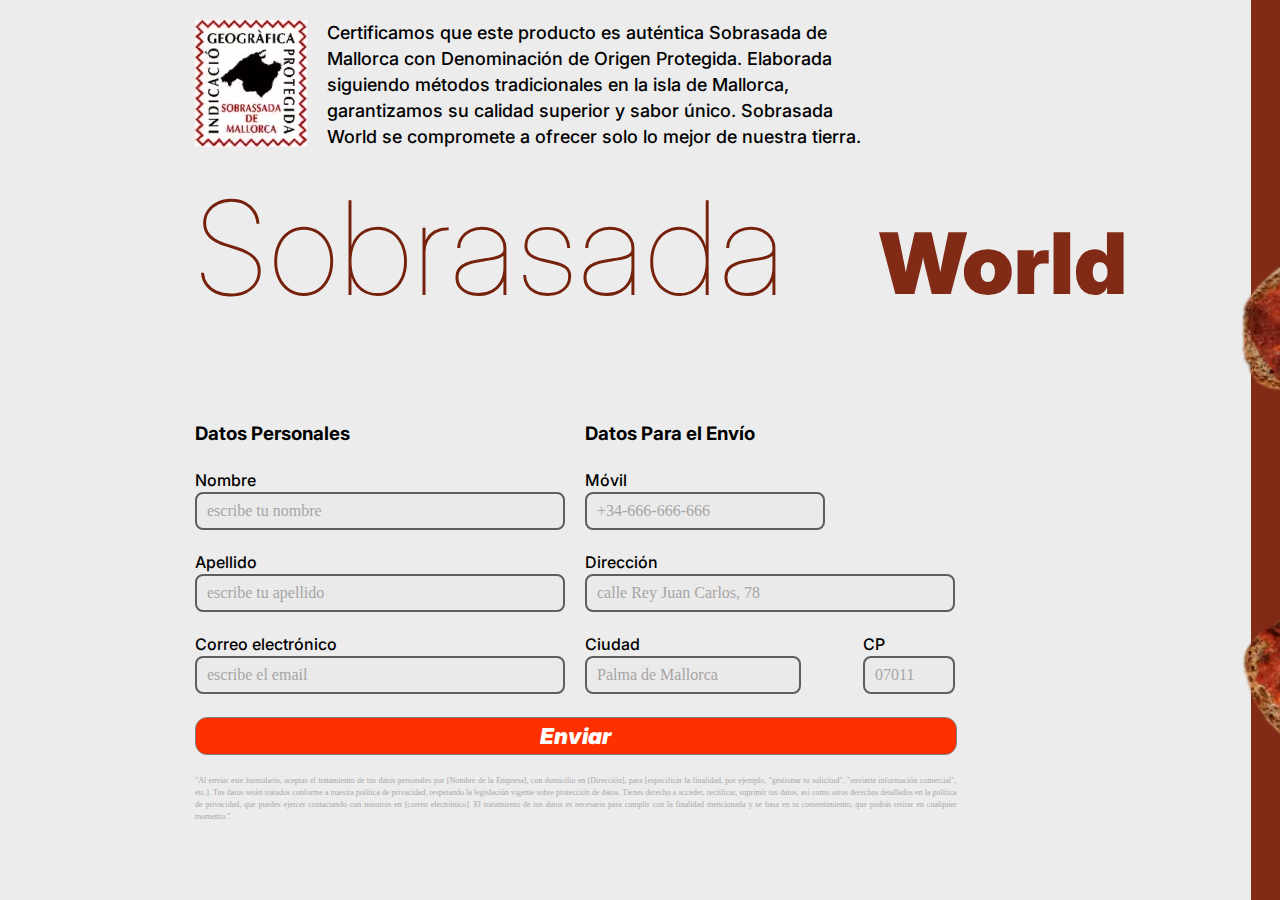
==== landingUno.html @ dc149228 "Página 2 terminada" ====
<!DOCTYPE html>
<html lang="es">
	<head>
		<meta charset="utf-8" />
		<meta name="viewport" content="width=device-width, initial-scale=1" />
		<!-- SEO = Básico -->
		<!-- Cada página del sitio tiene que ser diferente el título y la descripción -->
		<title>
			Sobrasada World: Auténtica Sobrasada Mallorquina | Formulario
		</title>
		<meta
			name="description"
			content="Descubre la auténtica sobrasada de Mallorca. Pedidos online, envíos internacionales. Sabor tradicional y calidad premium garantizados. ¡Prueba la esencia de Mallorca!"
		/>
		<meta name="keywords" content="" />

		<!-- Etiquetas Open Graph y Twitter Card, para crear el SEO de Redes Sociales -->
		<meta property="og:title" content="Título de tu página" />
		<meta property="og:description" content="Descripción de tu página" />
		<meta
			property="og:image"
			content="URL de la imagen que quieres mostrar en las redes sociales"
		/>
		<meta property="og:url" content="URL de tu página" />
		<meta property="og:type" content="website" />
		<meta name="twitter:card" content="summary_large_image" />
		<meta name="twitter:title" content="Título de tu página" />
		<meta name="twitter:description" content="Descripción de tu página" />
		<meta
			name="twitter:image"
			content="URL de la imagen que quieres mostrar en Twitter"
		/>

		<!-- App Web, inidicar al navegador que elementos mostrar en un JSON -->
		<link rel="manifest" href="site.webmanifest" />
		<!-- icono de acceso para IOS -->
		<link rel="apple-touch-icon" href="icon.png" />
		<!-- Recordar que favicon.ico tiene que estar en el directorio inicial -->

		<!-- links de estilos -->
		<!-- <link rel="stylesheet" href="css/style.css" /> -->
		<link rel="stylesheet" href="/css/styleForm.css" />

		<!-- Se cambia el tema de algunos navegadores -->
		<meta name="theme-color" content="#fafafa" />
		<!-- Código de las plataformas de Análisis -->
		<script></script>
		<!-- Scripts a cargar antes de la renderización -->
		<script src="preloader.js"></script>
	</head>
	<body inter-body>
		<div class="container">
			<header class="certificate">
				<img
					src="/img/desktop/sello.avif"
					alt="imagen certificado"
					class="sello-certificado"
					id="selloCertificado"
				/>
				<p class="certificado__texto inter-body" id="certificadoTexto">
					Certificamos que este producto es auténtica Sobrasada de
					Mallorca con Denominación de Origen Protegida. Elaborada
					siguiendo métodos tradicionales en la isla de Mallorca,
					garantizamos su calidad superior y sabor único. Sobrasada
					World se compromete a ofrecer solo lo mejor de nuestra
					tierra.
				</p>
			</header>

			<!-- <main class="main__content" id="main__content"> -->

			<img
				src="/img/desktop/sobrasada-arriba 1.avif"
				alt="imagen de pan con sobrasada"
				class="content__image-uno"
				id="contentImageUno"
			/>
			<h1 class="main__title inter-light" id="mainTitle">Sobrasada</h1>
			<h2 class="main__subtitle inter-bold" id="mainSubtitle">World</h2>
			<img
				src="/img/desktop/sobrasada-abajo 1.avif"
				alt="imagen de pan con sobrasada"
				class="content__image-dos"
				id="contentImageDos"
			/>

			<section class="discount__offer-month" id="discountText">

				<h4 class="discount__offer-number inter-bold" id="discountOfferNumber">50%</h4>
				<p class="discount__offer-text inter-bold" id="discountOfferText">Fecha Límite</p>

			</section>

			<form action=".php" method="get" class="main__form" id="mainForm">
				<section class="form__personal-data" id="formPersonalData">
					<h3
						class="personal__data-title inter-body"
						id="personalDataTitle"
					>
						Datos Personales
					</h3>
					<section class="data__name" id="dataName">
						<label
							for="name"
							id="nameLabel"
							class="data__name-label inter-body"
							>Nombre</label
						>
						<input
							type="text"
							class="data__name-input"
							id="nameInput"
							name="name"
							placeholder="escribe tu nombre"
							pattern="^[a-zA-Zà-ÿÀ-Ÿ '-]+$"
							maxlength="25"
							required
						/>
					</section>

					<section class="data__lastname" id="dataLastname">
						<label
							for="name"
							id="lastnameLabel"
							class="data__lastname-label inter-body"
							>Apellido</label
						>
						<input
							type="text"
							class="data__lastname-input"
							id="lastnameInput"
							name="lastname"
							placeholder="escribe tu apellido"
							pattern="^[a-zA-Zà-ÿÀ-Ÿ '-]+$"
							maxlength="40"
							required
						/>
					</section>

					<section class="data__email" id="dataEmail">
						<label
							for="email"
							id="emailLabel"
							class="data__email-label inter-body"
							>Correo electrónico</label
						>
						<input
							type="email"
							class="data__email-input"
							id="emailInput"
							name="email"
							placeholder="escribe el email"
							pattern="[a-z0-9._%+-]+@[a-z0-9.-]+\.[a-z]{2,}$"
							maxlength="50"
							required
						/>
					</section>
				</section>

				<section class="form__shipping-data" id="formShippingData">
					<h3
						class="shipping__data-title inter-body"
						id="shippingDataTitle"
					>
						Datos Para el Envío
					</h3>
					<section class="data__movil" id="dataMovil">
						<label
							for="movil"
							id="movilLabel"
							class="data__movil-label inter-body"
							>Móvil</label
						>
						<input
							type="tel"
							class="data__movil-input"
							id="movilInput"
							name="movil"
							placeholder="+34-666-666-666"
							pattern="^\+?\d{0,2}?[-.\s]?\(?\d{3}\)?[-.\s]?\d{3}[-.\s]?\d{4}$"
							maxlength="12"
							required
						/>
					</section>

					<section class="data__adress" id="dataAdress">
						<label
							for="adress"
							id="adressLabel"
							class="data__adress-label inter-body"
							>Dirección</label
						>
						<input
							type="text"
							class="data__adress-input"
							id="adressInput"
							name="adress"
							placeholder="calle Rey Juan Carlos, 78"
							pattern="^[a-zA-Z0-9\s,.'-]{3,}$"
							maxlength="50"
							required
						/>
					</section>

					<section class="data__city-pc" id="dataCityPc">
						<div class="data__city" id="dataCity">
							<label
								for="city"
								id="cityLabel"
								class="data__city-label inter-body"
								>Ciudad</label
							>
							<input
								type="text"
								class="data__city-input"
								id="cityInput"
								name="city"
								placeholder="Palma de Mallorca"
								pattern="^[a-zA-Zà-ÿÀ-Ÿ '-]+$"
								maxlength="25"
								required
							/>
						</div>
						<div class="data__pc" id="dataPc">
							<label
								for="Pc"
								id="pcLabel"
								class="data__pc-label inter-body"
								>CP</label
							>
							<input
								type="number"
								class="data__pc-input"
								id="pcInput"
								name="pc"
								placeholder="07011"
								pattern="^[a-zA-Z0-9\s]{3,10}$"
								maxlength="7"
								required
							/>
						</div>
					</section>
				</section>

				<section class="form__btn-text" id="formBtnText">
					<button class="form__btn inter-body" id="formBtn">
						Enviar
					</button>
					<p class="form__text-data" id="formTextData">
						"Al enviar este formulario, aceptas el tratamiento de
						tus datos personales por [Nombre de la Empresa], con
						domicilio en [Dirección], para [especificar la
						finalidad, por ejemplo, "gestionar tu solicitud",
						"enviarte información comercial", etc.]. Tus datos serán
						tratados conforme a nuestra política de privacidad,
						respetando la legislación vigente sobre protección de
						datos. Tienes derecho a acceder, rectificar, suprimir
						tus datos, así como otros derechos detallados en la
						política de privacidad, que puedes ejercer contactando
						con nosotros en [correo electrónico]. El tratamiento de
						tus datos es necesario para cumplir con la finalidad
						mencionada y se basa en tu consentimiento, que podrás
						retirar en cualquier momento."
					</p>
				</section>
			</form>

			<div class="main__color" id="mainColor"></div>
		</div>
		<script src="/js/main.js"></script>
	</body>
</html>
---- css/style.css ----
/* *********************************** */
@import url(normalize.min.css);
@import url(reset.css);
@import url("https://fonts.googleapis.com/css2?family=Inter:wght@100..900&display=swap");

/* *********************************** */
/* *** ESTILOS GENERALES *** */
/* *********************************** */

/* Tipografía */
@font-face {
	font-family: "";
	src: url("") format("woff2"), url("") format("woff");
}


/* <uniquifier>: Use a unique and descriptive class name
<weight>: Use a value from 100 to 900 */

.inter-body {
	font-family: "Inter", sans-serif;
	font-weight: 500;
	font-style: normal;
}

.inter-light {
	font-family: "Inter", sans-serif;
	font-weight: 100;
	font-style: normal;
}

.inter-bold {
	font-family: "Inter", sans-serif;
	font-weight: 900;
	font-style: normal;
}

/* ******************************** */

/* Colores */

/* ******************************** */

:root {
	--btn-color: #ff3000;
	--body-color: #ececec;
	--title-color: #75210b;
	--subtitle-color: #812b17;
	--text-button: #fff;
	--banda-color: #812b17;
	--text-color: #000;
}

body {
	height: 100vh;
	background-color: var(--body-color);
}
.container {
	display: grid;
	grid-template-columns: [certificate]auto [main]7.5rem [secondaryText]auto [asideLeft]auto [asideBread]21.25rem [asideRight]auto;
  	grid-template-rows: auto auto auto auto 4.0625rem 4.0625rem;
	gap: 10px;

	width: 100%;
	height: 100%;
	/* padding-left: 12.1875rem; */
}

.certificate {
	display: grid;
    grid-template-columns: auto auto auto;
    gap: 30px;
    padding-top: 20px;
    grid-column: 1 / 4;
    grid-row: 1 / 2;
    width: fit-content;
	padding-left: 30px;
}

.certificado__texto{
  width: 33.75rem;
  padding-bottom: 20px;
}

.content__image-uno{
  grid-column: 1 / 4;
  grid-row: 2 / 3;
  padding-left: 12.1875rem;
  
}

.content__image-dos{
  grid-column: 1 / 3;
  grid-row: 4 / 5;
  padding-left: 12.1875rem;
}

.main__title{
  grid-column: 1 / 3;
  grid-row: 3 / 4;

  text-align: center;
  font-size: 130.411px;
  color: var(--title-color);
  line-height: 1;
  align-self: end;
  padding-bottom: 5px;
  letter-spacing: 3px;
  padding-left: 12.1875rem;
}

.main__subtitle{
	grid-column: 3 / 4;
	grid-row: 3 / 4;
	font-size: 5.3125rem;
	color: var(--subtitle-color);
	line-height: 1.2;
	align-self: end;
	text-align: center;
	padding-bottom: 5px;
	letter-spacing: 3px;
}
.main__content-secondary {
	grid-column: 3 / 4;
  	grid-row: 4 / 7;

  	width: 21.25rem;
	text-align: center;
	line-height: 1.4;
}


.main__color {
	grid-column: 5 / 6;
	grid-row: 1 / -1;

	background-color: var(--banda-color);
}

/* .main__image-bread {
	grid-column: 4 / 7;
	grid-row: 3 / 7;
	transform: rotate(180deg);
} */

.main__image-bread2{
	grid-column: 4 / 7;
	grid-row: 1 / 5;
}

p{
	color: black;
  	font-size: 1.125rem;
}

.content__btn {
	display: grid;
	justify-items: center;
	grid-column: 1 / 3;
	grid-row: 5 / 6;
  	padding-top: 20px;
	padding-left: 12.1875rem;

	.btn__discount {
		display: block;
		width: 80%;
		padding: 0.625rem 1.25rem;
		border-radius: 12px;
		color: var(--text-button);
    	font-size: 1.375rem;
    	font-weight: 900;
		background-color: var(--btn-color);
		text-align: center;
		font-style: italic;
		transition: all 0.3s ease-in-out;
		margin-bottom: 5px;
	}

	.discount__text {
		color: var(--btn-color);
    	font-size: .9375rem;
    	font-style: italic;

	}

	.btn__discount:hover{
		transform: scale(1.1);
		color: var(--btn-color);
		border: 1px solid var(--btn-color);
		background-color: var(--body-color);
		transition: all 0.3s ease-in-out;
	}
}

.languages__list-items{
	display: flex;
	gap: .625rem;
	width: fit-content
}

li{
	width: fit-content;
}

a{
	display: inline-block;
	color: grey;
	font-size: 1.125rem;
	transition: all 0.3s ease-in-out;
}

.container__es:hover, .container__en:hover, .container__sk:hover{
	color: var(--btn-color);
	transform: scale(1.1);
	transition: all 0.3s ease-in-out;
}
---- css/styleForm.css ----
/* *********************************** */
@import url(normalize.min.css);
@import url(reset.css);
@import url("https://fonts.googleapis.com/css2?family=Inter:wght@100..900&display=swap");

/* *********************************** */
/* *** ESTILOS GENERALES *** */
/* *********************************** */

/* Tipografía */
@font-face {
	font-family: "";
	src: url("") format("woff2"), url("") format("woff");
}


/* <uniquifier>: Use a unique and descriptive class name
<weight>: Use a value from 100 to 900 */

.inter-body {
	font-family: "Inter", sans-serif;
	font-weight: 500;
	font-style: normal;
}

.inter-light {
	font-family: "Inter", sans-serif;
	font-weight: 100;
	font-style: normal;
}

.inter-bold {
	font-family: "Inter", sans-serif;
	font-weight: 900;
	font-style: normal;
}

/* ******************************** */

/* Colores */

/* ******************************** */

:root {
	--btn-color: #ff3000;
	--body-color: #ececec;
	--title-color: #75210b;
	--subtitle-color: #812b17;
	--text-button: #fff;
	--banda-color: #812b17;
	--text-color: #000;
	--input-color: #ebe9e9;
	--color-text-privacy: #a8a8a8;
}

body {
	height: 100vh;
	background-color: var(--body-color);
}
.container {
	display: grid;
	grid-template-columns: [certificate]34rem [main]7.5rem [secondaryText]22rem [asideLeft]auto [asideBread]30.25rem [asideRight]auto;
  	grid-template-rows: auto auto auto auto 4.0625rem;
	gap: 10px;

	width: 100%;
	height: 100%;
	padding-left: 12.1875rem;
}
.certificado__texto{
	line-height: 1.45;
}

.certificate {
	display: grid;
	grid-template-columns: auto auto;
	gap: 1.0625rem;
  	padding-top: 20px;

	grid-column: 1 / 3;
	grid-row: 1 / 2;
}

.certificado__texto{
  width: 33.75rem;
  padding-bottom: 20px;
}

.content__image-uno{
  grid-column: 4 / 7;
  grid-row: 2 / 3;
  
}

.content__image-dos{
  grid-column: 4 / 7;
  grid-row: 4 / 5;
  
}

.main__title{
  grid-column: 1 / 3;
  grid-row: 2 / 3;

  text-align: center;
  font-size: 130.411px;
  color: var(--title-color);
  line-height: 1;
  align-self: start;
  justify-self: left;
  padding-bottom: 5px;
  letter-spacing: 3px;
}

.main__subtitle{
	grid-column: 3 / 4;
	grid-row: 2 / 3;
	font-size: 5.3125rem;
	color: var(--subtitle-color);
	line-height: 1.9;
	align-self: start;
	text-align: center;
	padding-bottom: 5px;
	justify-self: left;
}


.main__color {
	grid-column: 5 / 6;
	grid-row: 1 / -1;

	background-color: var(--banda-color);
	z-index: -1;
}

.main__image-bread2{
	grid-column: 4 / 7;
	grid-row: 1 / 5;
}

p{
	color: black;
  	font-size: 1.125rem;
}

.main__form{
	grid-column: 1 / 4;
	grid-row: 3 / 5;

	display: flex;
	align-items: center;
	flex-wrap: wrap;
	gap: 1.25rem;
}



.form__personal-data section{
	padding-top: 20px;
}

.form__shipping-data section{
	padding-top: 20px;
}

.data__city-pc{
	display: flex;
	justify-content: space-between;
	align-items: center;
	gap: 1.875rem;
}

input, label {
	display: block;
}

input{
	width: 23.125rem;
	background: var(--input-color);
	border: 2px solid var(--text-color);
	border-radius: 8px;
	height: 2.375rem;
	padding-left: 10px;
	color: black;
	opacity: 0.6;
}

label{
	color: var(--text-color);
	font-weight: 400;

}

.shipping__data-title, .personal__data-title{
	color: var(--text-color);
	font-weight: 700;

}

.data__movil-input{
	width: 15rem;

}

.data__city-input{
	width: 13.9375rem;
}

.data__pc-input{
width: 5.75rem;
}

.data__adress-input{
	width: 23.125rem !important;
}

.form__text-data{
	font-size: 8px;
	width: 47.6rem;
	text-align: justify;
	color: var(--color-text-privacy);
}

.form__btn{
	display: flex;
    align-content: center;
	width: 47.6rem;
    height: 2.375rem;
    padding: 0.625rem 1.25rem;
    border-radius: 12px;
    color: var(--text-button);
    font-size: 1.375rem;
    font-weight: 900;
    background-color: var(--btn-color);
    text-align: center;
    justify-content: center;
    align-items: center;
	font-style: italic;
	margin-bottom: 20px;
	transition: all 0.3s ease-in-out;
}

.form__btn:hover{
	transform: scale(1.1);
	color: var(--btn-color);
	border: 1px solid var(--btn-color);
	background-color: var(--body-color);
	transition: all 0.3s ease-in-out;
}

.discount__offer-month{
	grid-column: 5 / 6;
	grid-row: 3 / 4;

	display: flex;
	justify-content: center;
	align-items: center;
	flex-direction: column;


	.discount__offer-number{
		color: var(--text-button);
		font-size: 11rem;
		font-style: italic;
		line-height: 0.6;
	}
	
	.discount__offer-text{
		color: var(--text-button);
		font-size: 3.5rem;
		font-style: italic;
		line-height: 1.3;
	}
}
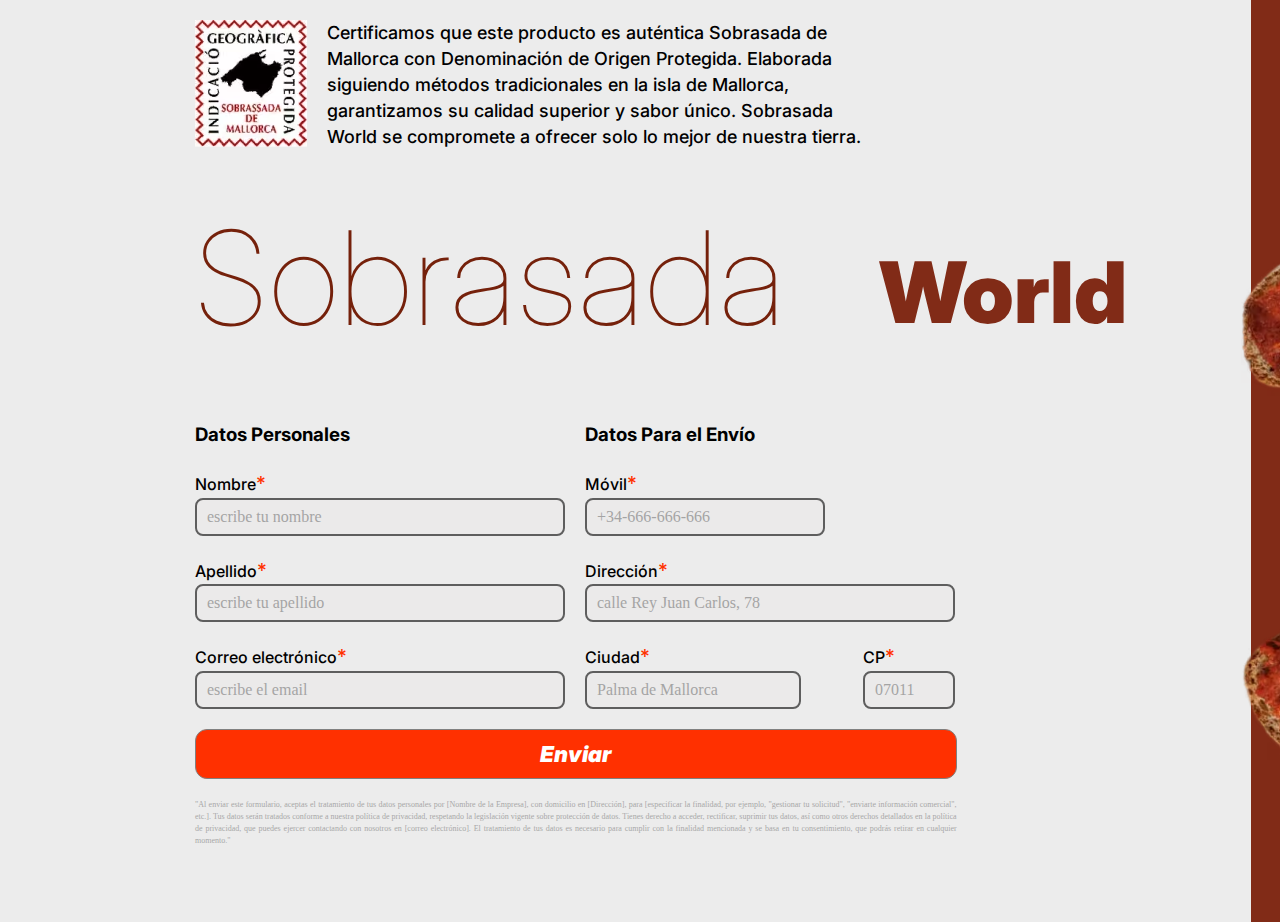
==== commit e3dfa5db: "pequeños arreglos" ====
--- a/landingUno.html
+++ b/landingUno.html
@@ -101,10 +101,10 @@
 					</h3>
 					<section class="data__name" id="dataName">
 						<label
-							for="name"
+							for="nameInput"
 							id="nameLabel"
 							class="data__name-label inter-body"
-							>Nombre</label
+							>Nombre<span class="asterisk">*</span></label
 						>
 						<input
 							type="text"
@@ -120,10 +120,10 @@
 
 					<section class="data__lastname" id="dataLastname">
 						<label
-							for="name"
+							for="lastnameInput"
 							id="lastnameLabel"
 							class="data__lastname-label inter-body"
-							>Apellido</label
+							>Apellido<span class="asterisk">*</span></label
 						>
 						<input
 							type="text"
@@ -139,10 +139,10 @@
 
 					<section class="data__email" id="dataEmail">
 						<label
-							for="email"
+							for="emailInput"
 							id="emailLabel"
 							class="data__email-label inter-body"
-							>Correo electrónico</label
+							>Correo electrónico<span class="asterisk">*</span></label
 						>
 						<input
 							type="email"
@@ -166,10 +166,10 @@
 					</h3>
 					<section class="data__movil" id="dataMovil">
 						<label
-							for="movil"
+							for="movilInput"
 							id="movilLabel"
 							class="data__movil-label inter-body"
-							>Móvil</label
+							>Móvil<span class="asterisk">*</span></label
 						>
 						<input
 							type="tel"
@@ -177,7 +177,7 @@
 							id="movilInput"
 							name="movil"
 							placeholder="+34-666-666-666"
-							pattern="^\+?\d{0,2}?[-.\s]?\(?\d{3}\)?[-.\s]?\d{3}[-.\s]?\d{4}$"
+							pattern="[0-9+\-() ]+"
 							maxlength="12"
 							required
 						/>
@@ -185,10 +185,10 @@
 
 					<section class="data__adress" id="dataAdress">
 						<label
-							for="adress"
+							for="adressInput"
 							id="adressLabel"
 							class="data__adress-label inter-body"
-							>Dirección</label
+							>Dirección<span class="asterisk">*</span></label
 						>
 						<input
 							type="text"
@@ -205,10 +205,10 @@
 					<section class="data__city-pc" id="dataCityPc">
 						<div class="data__city" id="dataCity">
 							<label
-								for="city"
+								for="cityInput"
 								id="cityLabel"
 								class="data__city-label inter-body"
-								>Ciudad</label
+								>Ciudad<span class="asterisk">*</span></label
 							>
 							<input
 								type="text"
@@ -223,10 +223,10 @@
 						</div>
 						<div class="data__pc" id="dataPc">
 							<label
-								for="Pc"
+								for="pcInput"
 								id="pcLabel"
 								class="data__pc-label inter-body"
-								>CP</label
+								>CP<span class="asterisk">*</span></label
 							>
 							<input
 								type="number"
@@ -243,7 +243,7 @@
 				</section>
 
 				<section class="form__btn-text" id="formBtnText">
-					<button class="form__btn inter-body" id="formBtn">
+					<button type="submit" class="form__btn inter-body" id="formBtn">
 						Enviar
 					</button>
 					<p class="form__text-data" id="formTextData">
--- a/css/styleForm.css
+++ b/css/styleForm.css
@@ -105,7 +105,7 @@
   text-align: center;
   font-size: 130.411px;
   color: var(--title-color);
-  line-height: 1;
+  line-height: 1.5;
   align-self: start;
   justify-self: left;
   padding-bottom: 5px;
@@ -117,7 +117,7 @@
 	grid-row: 2 / 3;
 	font-size: 5.3125rem;
 	color: var(--subtitle-color);
-	line-height: 1.9;
+	line-height: 2.65;
 	align-self: start;
 	text-align: center;
 	padding-bottom: 5px;
@@ -226,7 +226,7 @@
     align-content: center;
 	width: 47.6rem;
     height: 2.375rem;
-    padding: 0.625rem 1.25rem;
+    padding: 1.5rem 1.25rem;
     border-radius: 12px;
     color: var(--text-button);
     font-size: 1.375rem;
@@ -238,6 +238,12 @@
 	font-style: italic;
 	margin-bottom: 20px;
 	transition: all 0.3s ease-in-out;
+
+}
+
+.asterisk{
+	color: var(--btn-color);
+	font-size: 1.2rem;
 }
 
 .form__btn:hover{
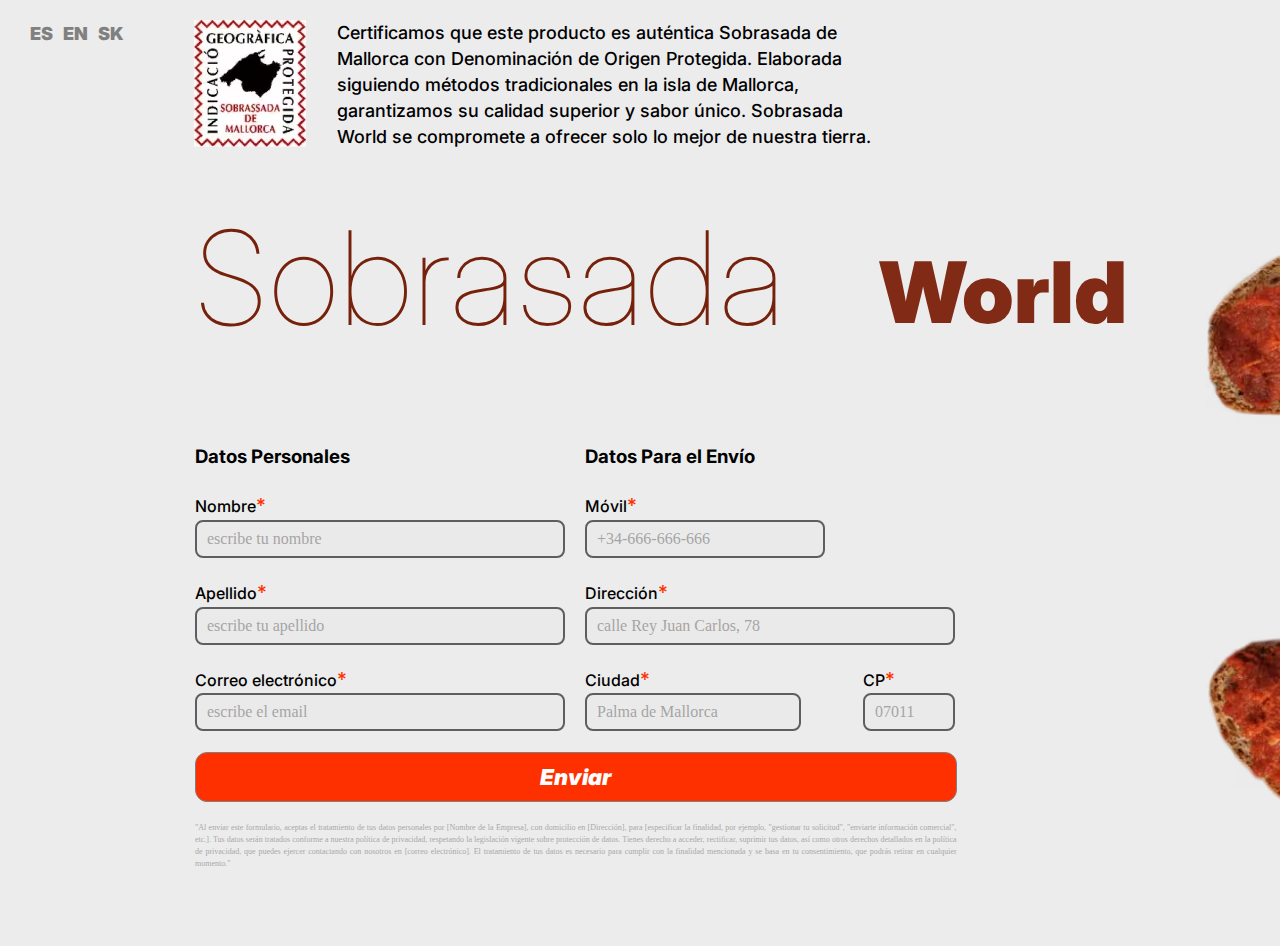
==== commit 1cabe516: "páginas terminadas, falta javascript" ====
--- a/landingUno.html
+++ b/landingUno.html
@@ -50,7 +50,7 @@
 	</head>
 	<body inter-body>
 		<div class="container">
-			<header class="certificate">
+			<!-- <header class="certificate">
 				<img
 					src="/img/desktop/sello.avif"
 					alt="imagen certificado"
@@ -65,7 +65,19 @@
 					World se compromete a ofrecer solo lo mejor de nuestra
 					tierra.
 				</p>
-			</header>
+			</header> -->
+			<header class="certificate">
+
+				<ul class="languages__list-items" id="languages__list-items">
+				  <li><a class="container__es inter-bold" href="index.html">ES</a></li>
+				  <li><a class="container__en inter-bold" href="en.html">EN</a></li>
+				  <li><a class="container__sk inter-bold" href="sk.html">SK</a></li>
+				</ul>
+		
+				<img src="/img/desktop/sello.avif" alt="imagen certificado" class="sello-certificado" id="selloCertificado">
+				<p class="certificado__texto inter-body" id="certificadoTexto">Certificamos que este producto es auténtica Sobrasada de Mallorca con Denominación de Origen Protegida. Elaborada siguiendo métodos tradicionales en la isla de Mallorca, garantizamos su calidad superior y sabor único. Sobrasada World se compromete a ofrecer solo lo mejor de nuestra tierra.</p>
+			  
+			  </header>
 
 			<!-- <main class="main__content" id="main__content"> -->
 
--- a/css/style.css
+++ b/css/style.css
@@ -49,6 +49,7 @@
 	--text-button: #fff;
 	--banda-color: #812b17;
 	--text-color: #000;
+	--text-landing-dos: #626262;
 }
 
 body {
@@ -63,7 +64,6 @@
 
 	width: 100%;
 	height: 100%;
-	/* padding-left: 12.1875rem; */
 }
 
 .certificate {
@@ -77,6 +77,10 @@
 	padding-left: 30px;
 }
 
+.sello-certificado{
+	padding-left: 40px;
+}
+
 .certificado__texto{
   width: 33.75rem;
   padding-bottom: 20px;
@@ -137,11 +141,6 @@
 	background-color: var(--banda-color);
 }
 
-/* .main__image-bread {
-	grid-column: 4 / 7;
-	grid-row: 3 / 7;
-	transform: rotate(180deg);
-} */
 
 .main__image-bread2{
 	grid-column: 4 / 7;
@@ -214,3 +213,100 @@
 	transform: scale(1.1);
 	transition: all 0.3s ease-in-out;
 }
+
+
+.btn__continue {
+	display: block;
+	width: 31.25rem;
+	padding: 0.625rem 1.25rem;
+	border-radius: 12px;
+	color: var(--text-button);
+	font-size: 1.375rem;
+	font-weight: 900;
+	background-color: var(--btn-color);
+	text-align: center;
+	font-style: italic;
+	transition: all 0.3s ease-in-out;
+	margin-bottom: 5px;
+}
+
+.btn__continue:hover{
+	transform: scale(1.1);
+	color: var(--btn-color);
+	border: 1px solid var(--btn-color);
+	background-color: var(--body-color);
+	transition: all 0.3s ease-in-out;
+}
+
+.main__title-landingdos{
+	text-align: center;
+	font-size: 130.411px;
+	color: var(--title-color);
+	line-height: 1;
+	letter-spacing: 3px;
+	display: inline-block;
+}
+
+.main__subtitle-landingdos{
+
+	font-size: 5.3125rem;
+	color: var(--subtitle-color);
+	line-height: 1.2;
+	align-self: end;
+	text-align: center;
+	padding-bottom: 5px;
+	letter-spacing: 3px;
+	display: inline-block;
+  }
+
+  .confirmation__text-send{
+	color: var(--text-color);
+	font-size: 39.44px;
+	font-style: italic;
+	text-decoration-line: underline;
+  }
+
+  .confirmation__text-email{
+	color: var(--text-landing-dos);
+	text-align: center;
+	font-family: Inter;
+	font-size: 24px;
+	font-style: italic;
+	font-weight: 800;
+	line-height: normal;
+  }
+
+  .container__landing-dos{
+	display: grid;
+	grid-template-columns: [certificate]auto [main]7.5rem [secondaryText]auto [asideLeft]auto [asideBread]21.25rem [asideRight]auto;
+  	grid-template-rows: auto auto auto 4.0625rem 4.0625rem;
+	gap: 10px;
+
+	width: 100%;
+	height: 100%;
+}
+
+.main__content-landingdos{
+	grid-column: 1 / -1;
+
+	display: flex;
+	justify-content: center;
+	align-items: center;
+	flex-direction: column;
+	gap: 4.375rem;
+}
+
+.content__btn-continue{
+	display: flex;
+	justify-content: center;
+	align-items: center;
+	flex-direction: column;
+}
+
+.social__networks{
+	display: flex;
+	justify-content: space-between;
+	gap: 4.375rem;
+
+	margin-top: 20px;
+}--- a/css/styleForm.css
+++ b/css/styleForm.css
@@ -59,26 +59,32 @@
 }
 .container {
 	display: grid;
-	grid-template-columns: [certificate]34rem [main]7.5rem [secondaryText]22rem [asideLeft]auto [asideBread]30.25rem [asideRight]auto;
+	grid-template-columns: [certificate]34rem [main]7.5rem [secondaryText]22rem [asideLeft]14rem [asideBread]30.25rem [asideRight]auto;
   	grid-template-rows: auto auto auto auto 4.0625rem;
 	gap: 10px;
 
 	width: 100%;
 	height: 100%;
-	padding-left: 12.1875rem;
+	/* padding-left: 12.1875rem; */
 }
 .certificado__texto{
 	line-height: 1.45;
 }
 
+.sello-certificado{
+	padding-left: 2.5rem;
+}
+
+
 .certificate {
 	display: grid;
-	grid-template-columns: auto auto;
-	gap: 1.0625rem;
-  	padding-top: 20px;
-
-	grid-column: 1 / 3;
-	grid-row: 1 / 2;
+    grid-template-columns: auto auto auto;
+    gap: 30px;
+    padding-top: 20px;
+    grid-column: 1 / 4;
+    grid-row: 1 / 2;
+    width: fit-content;
+	padding-left: 30px;
 }
 
 .certificado__texto{
@@ -89,12 +95,14 @@
 .content__image-uno{
   grid-column: 4 / 7;
   grid-row: 2 / 3;
+  padding-left: 10rem;
   
 }
 
 .content__image-dos{
   grid-column: 4 / 7;
   grid-row: 4 / 5;
+  padding-left: 10rem;
   
 }
 
@@ -110,6 +118,7 @@
   justify-self: left;
   padding-bottom: 5px;
   letter-spacing: 3px;
+  padding-left: 12.1875rem;
 }
 
 .main__subtitle{
@@ -122,6 +131,8 @@
 	text-align: center;
 	padding-bottom: 5px;
 	justify-self: left;
+	padding-left: 12.1875rem;
+	
 }
 
 
@@ -151,6 +162,7 @@
 	align-items: center;
 	flex-wrap: wrap;
 	gap: 1.25rem;
+	padding-left: 12.1875rem;
 }
 
 
@@ -279,5 +291,29 @@
 	}
 }
 
-
-
+.languages__list-items{
+	display: flex;
+	gap: .625rem;
+	width: fit-content
+}
+
+li{
+	width: fit-content;
+}
+
+a{
+	display: inline-block;
+	color: grey;
+	font-size: 1.125rem;
+	transition: all 0.3s ease-in-out;
+}
+
+.container__es:hover, .container__en:hover, .container__sk:hover{
+	color: var(--btn-color);
+	transform: scale(1.1);
+	transition: all 0.3s ease-in-out;
+}
+
+
+
+
